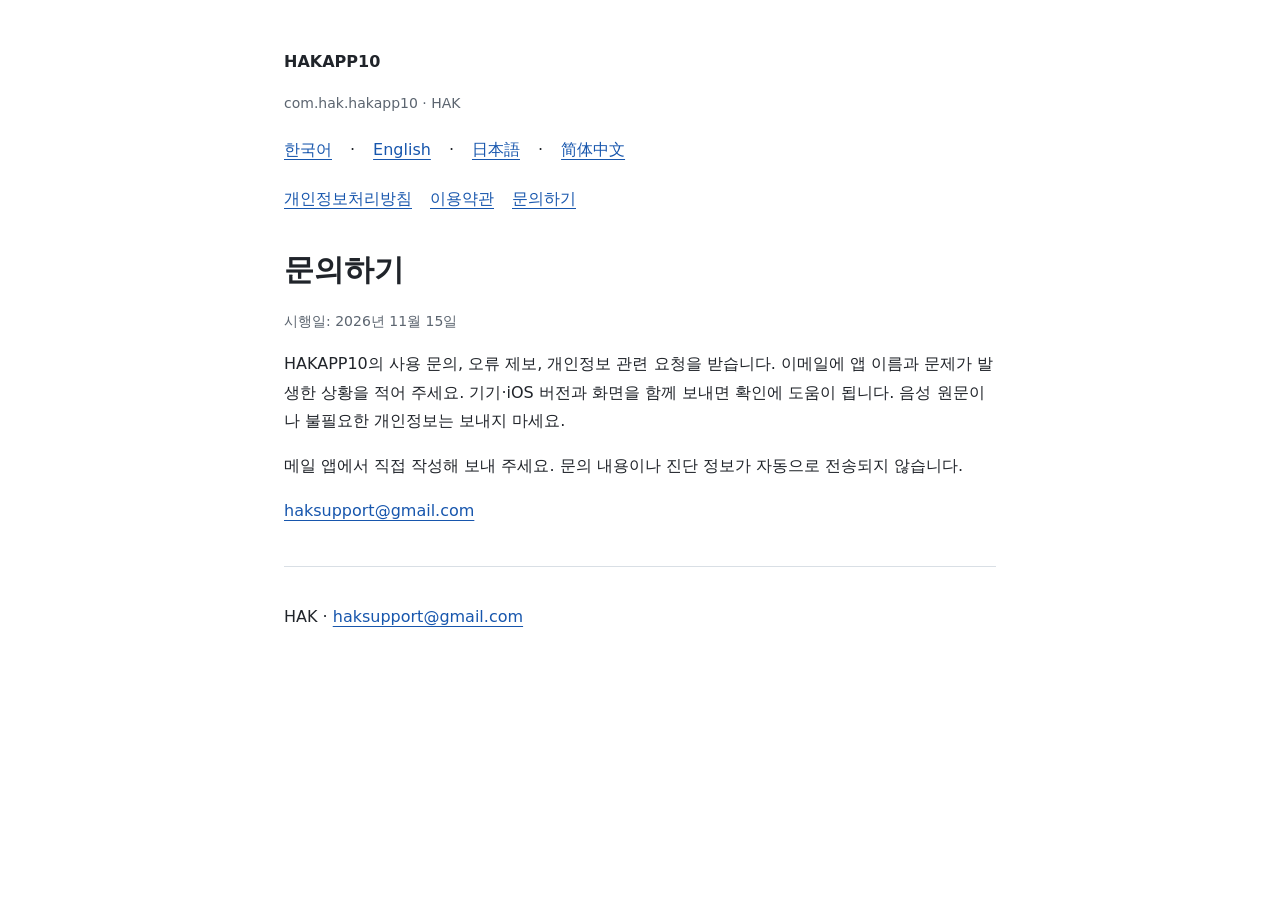
==== index.html @ 9836b5bc "Publish HAKAPP10 privacy support and terms in four languages" ====
<!doctype html><html lang="ko"><meta charset="utf-8"><meta name="viewport" content="width=device-width,initial-scale=1"><meta name="color-scheme" content="light dark"><title>문의하기 · HAKAPP10</title><link rel="stylesheet" href="./styles.css"><main><header><strong>HAKAPP10</strong><p class="meta">com.hak.hakapp10 · HAK</p><nav aria-label="Languages"><a lang="ko" href="./support.html">한국어</a> · <a lang="en" href="./en/support.html">English</a> · <a lang="ja" href="./ja/support.html">日本語</a> · <a lang="zh" href="./zh-Hans/support.html">简体中文</a></nav><nav><a href="privacy.html">개인정보처리방침</a><a href="terms.html">이용약관</a><a href="support.html">문의하기</a></nav></header><h1>문의하기</h1><p class="meta">시행일: 2026년 11월 15일</p><p>HAKAPP10의 사용 문의, 오류 제보, 개인정보 관련 요청을 받습니다. 이메일에 앱 이름과 문제가 발생한 상황을 적어 주세요. 기기·iOS 버전과 화면을 함께 보내면 확인에 도움이 됩니다. 음성 원문이나 불필요한 개인정보는 보내지 마세요.</p><p>메일 앱에서 직접 작성해 보내 주세요. 문의 내용이나 진단 정보가 자동으로 전송되지 않습니다.</p><p><a href="mailto:haksupport@gmail.com">haksupport@gmail.com</a></p><footer><p>HAK · <a href="mailto:haksupport@gmail.com">haksupport@gmail.com</a></p></footer></main></html>
---- styles.css ----
*{box-sizing:border-box}body{margin:0;background:#fff;color:#20242a;font:500 16px/1.8 system-ui,-apple-system,"Noto Sans KR",sans-serif}main{max-width:760px;margin:auto;padding:48px 24px 72px}nav{display:flex;flex-wrap:wrap;gap:8px 18px;margin:20px 0}a{color:#1756ad;text-underline-offset:4px}a:focus-visible{outline:3px solid #1756ad;outline-offset:4px}h1{font-size:30px;line-height:1.3;margin-top:36px}h2{font-size:21px;line-height:1.5;margin-top:32px}p{overflow-wrap:anywhere}.meta{color:#5c6570;font-size:14px}footer{margin-top:40px;border-top:1px solid #d9dfe5;padding-top:20px}@media(prefers-color-scheme:dark){body{background:#101318;color:#edf0f4}a{color:#91baff}.meta{color:#aeb7c1}footer{border-color:#414853}}
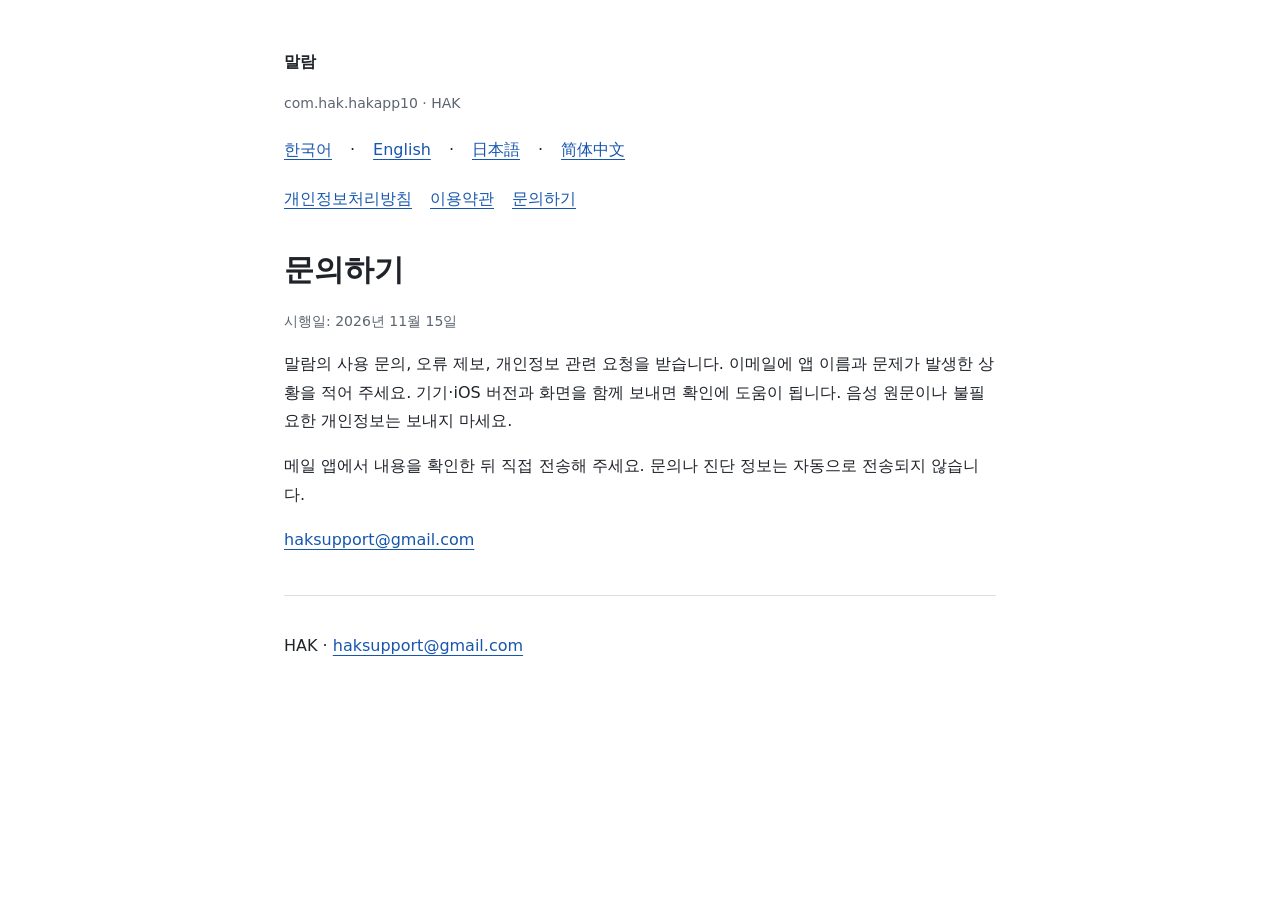
==== commit ccbfe70d: "Apply localized app names to policy and support pages" ====
--- a/index.html
+++ b/index.html
@@ -1 +1 @@
-<!doctype html><html lang="ko"><meta charset="utf-8"><meta name="viewport" content="width=device-width,initial-scale=1"><meta name="color-scheme" content="light dark"><title>문의하기 · HAKAPP10</title><link rel="stylesheet" href="./styles.css"><main><header><strong>HAKAPP10</strong><p class="meta">com.hak.hakapp10 · HAK</p><nav aria-label="Languages"><a lang="ko" href="./support.html">한국어</a> · <a lang="en" href="./en/support.html">English</a> · <a lang="ja" href="./ja/support.html">日本語</a> · <a lang="zh" href="./zh-Hans/support.html">简体中文</a></nav><nav><a href="privacy.html">개인정보처리방침</a><a href="terms.html">이용약관</a><a href="support.html">문의하기</a></nav></header><h1>문의하기</h1><p class="meta">시행일: 2026년 11월 15일</p><p>HAKAPP10의 사용 문의, 오류 제보, 개인정보 관련 요청을 받습니다. 이메일에 앱 이름과 문제가 발생한 상황을 적어 주세요. 기기·iOS 버전과 화면을 함께 보내면 확인에 도움이 됩니다. 음성 원문이나 불필요한 개인정보는 보내지 마세요.</p><p>메일 앱에서 직접 작성해 보내 주세요. 문의 내용이나 진단 정보가 자동으로 전송되지 않습니다.</p><p><a href="mailto:haksupport@gmail.com">haksupport@gmail.com</a></p><footer><p>HAK · <a href="mailto:haksupport@gmail.com">haksupport@gmail.com</a></p></footer></main></html>
+<!doctype html><html lang="ko"><meta charset="utf-8"><meta name="viewport" content="width=device-width,initial-scale=1"><meta name="color-scheme" content="light dark"><title>문의하기 · 말람</title><link rel="stylesheet" href="./styles.css"><main><header><strong>말람</strong><p class="meta">com.hak.hakapp10 · HAK</p><nav aria-label="Languages"><a lang="ko" href="./support.html">한국어</a> · <a lang="en" href="./en/support.html">English</a> · <a lang="ja" href="./ja/support.html">日本語</a> · <a lang="zh" href="./zh-Hans/support.html">简体中文</a></nav><nav><a href="privacy.html">개인정보처리방침</a><a href="terms.html">이용약관</a><a href="support.html">문의하기</a></nav></header><h1>문의하기</h1><p class="meta">시행일: 2026년 11월 15일</p><p>말람의 사용 문의, 오류 제보, 개인정보 관련 요청을 받습니다. 이메일에 앱 이름과 문제가 발생한 상황을 적어 주세요. 기기·iOS 버전과 화면을 함께 보내면 확인에 도움이 됩니다. 음성 원문이나 불필요한 개인정보는 보내지 마세요.</p><p>메일 앱에서 내용을 확인한 뒤 직접 전송해 주세요. 문의나 진단 정보는 자동으로 전송되지 않습니다.</p><p><a href="mailto:haksupport@gmail.com">haksupport@gmail.com</a></p><footer><p>HAK · <a href="mailto:haksupport@gmail.com">haksupport@gmail.com</a></p></footer></main></html>
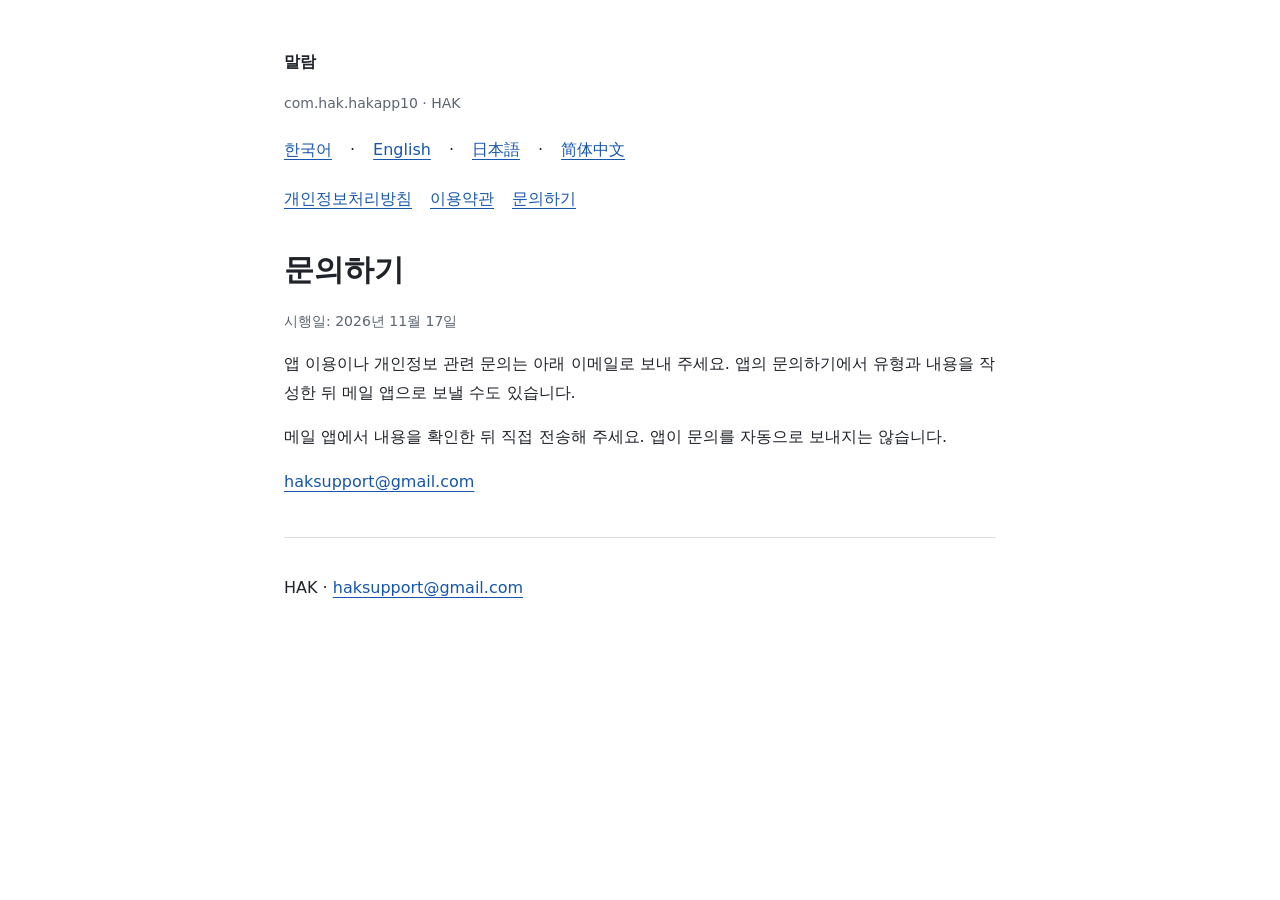
==== commit 389f3b88: "Clarify concise privacy notice and inquiry retention" ====
--- a/index.html
+++ b/index.html
@@ -1 +1 @@
-<!doctype html><html lang="ko"><meta charset="utf-8"><meta name="viewport" content="width=device-width,initial-scale=1"><meta name="color-scheme" content="light dark"><title>문의하기 · 말람</title><link rel="stylesheet" href="./styles.css"><main><header><strong>말람</strong><p class="meta">com.hak.hakapp10 · HAK</p><nav aria-label="Languages"><a lang="ko" href="./support.html">한국어</a> · <a lang="en" href="./en/support.html">English</a> · <a lang="ja" href="./ja/support.html">日本語</a> · <a lang="zh" href="./zh-Hans/support.html">简体中文</a></nav><nav><a href="privacy.html">개인정보처리방침</a><a href="terms.html">이용약관</a><a href="support.html">문의하기</a></nav></header><h1>문의하기</h1><p class="meta">시행일: 2026년 11월 15일</p><p>말람의 사용 문의, 오류 제보, 개인정보 관련 요청을 받습니다. 이메일에 앱 이름과 문제가 발생한 상황을 적어 주세요. 기기·iOS 버전과 화면을 함께 보내면 확인에 도움이 됩니다. 음성 원문이나 불필요한 개인정보는 보내지 마세요.</p><p>메일 앱에서 내용을 확인한 뒤 직접 전송해 주세요. 문의나 진단 정보는 자동으로 전송되지 않습니다.</p><p><a href="mailto:haksupport@gmail.com">haksupport@gmail.com</a></p><footer><p>HAK · <a href="mailto:haksupport@gmail.com">haksupport@gmail.com</a></p></footer></main></html>
+<!doctype html><html lang="ko"><meta charset="utf-8"><meta name="viewport" content="width=device-width,initial-scale=1"><meta name="color-scheme" content="light dark"><title>문의하기 · 말람</title><link rel="stylesheet" href="./styles.css"><main><header><strong>말람</strong><p class="meta">com.hak.hakapp10 · HAK</p><nav aria-label="Languages"><a lang="ko" href="./support.html">한국어</a> · <a lang="en" href="./en/support.html">English</a> · <a lang="ja" href="./ja/support.html">日本語</a> · <a lang="zh" href="./zh-Hans/support.html">简体中文</a></nav><nav><a href="privacy.html">개인정보처리방침</a><a href="terms.html">이용약관</a><a href="support.html">문의하기</a></nav></header><h1>문의하기</h1><p class="meta">시행일: 2026년 11월 17일</p><p>앱 이용이나 개인정보 관련 문의는 아래 이메일로 보내 주세요. 앱의 문의하기에서 유형과 내용을 작성한 뒤 메일 앱으로 보낼 수도 있습니다.</p><p>메일 앱에서 내용을 확인한 뒤 직접 전송해 주세요. 앱이 문의를 자동으로 보내지는 않습니다.</p><p><a href="mailto:haksupport@gmail.com">haksupport@gmail.com</a></p><footer><p>HAK · <a href="mailto:haksupport@gmail.com">haksupport@gmail.com</a></p></footer></main></html>
--- a/styles.css
+++ b/styles.css
@@ -1 +1 @@
-*{box-sizing:border-box}body{margin:0;background:#fff;color:#20242a;font:500 16px/1.8 system-ui,-apple-system,"Noto Sans KR",sans-serif}main{max-width:760px;margin:auto;padding:48px 24px 72px}nav{display:flex;flex-wrap:wrap;gap:8px 18px;margin:20px 0}a{color:#1756ad;text-underline-offset:4px}a:focus-visible{outline:3px solid #1756ad;outline-offset:4px}h1{font-size:30px;line-height:1.3;margin-top:36px}h2{font-size:21px;line-height:1.5;margin-top:32px}p{overflow-wrap:anywhere}.meta{color:#5c6570;font-size:14px}footer{margin-top:40px;border-top:1px solid #d9dfe5;padding-top:20px}@media(prefers-color-scheme:dark){body{background:#101318;color:#edf0f4}a{color:#91baff}.meta{color:#aeb7c1}footer{border-color:#414853}}
+*{box-sizing:border-box}body{margin:0;background:#fff;color:#20242a;font:500 16px/1.8 system-ui,-apple-system,"Noto Sans KR",sans-serif}main{max-width:760px;margin:auto;padding:48px 24px 72px}nav{display:flex;flex-wrap:wrap;gap:8px 18px;margin:20px 0}a{color:#1756ad;text-underline-offset:4px}a:focus-visible{outline:3px solid #1756ad;outline-offset:4px}h1{font-size:30px;line-height:1.3;margin-top:36px}h2{font-size:21px;line-height:1.5;margin-top:32px}p{overflow-wrap:anywhere}table{width:100%;table-layout:fixed;border-collapse:collapse}th,td{border:1px solid #89929c;padding:10px;text-align:start;vertical-align:top;overflow-wrap:anywhere}th:first-child{width:30%}.meta{color:#5c6570;font-size:14px}footer{margin-top:40px;border-top:1px solid #d9dfe5;padding-top:20px}@media(prefers-color-scheme:dark){body{background:#101318;color:#edf0f4}a{color:#91baff}.meta{color:#aeb7c1}footer{border-color:#414853}}
